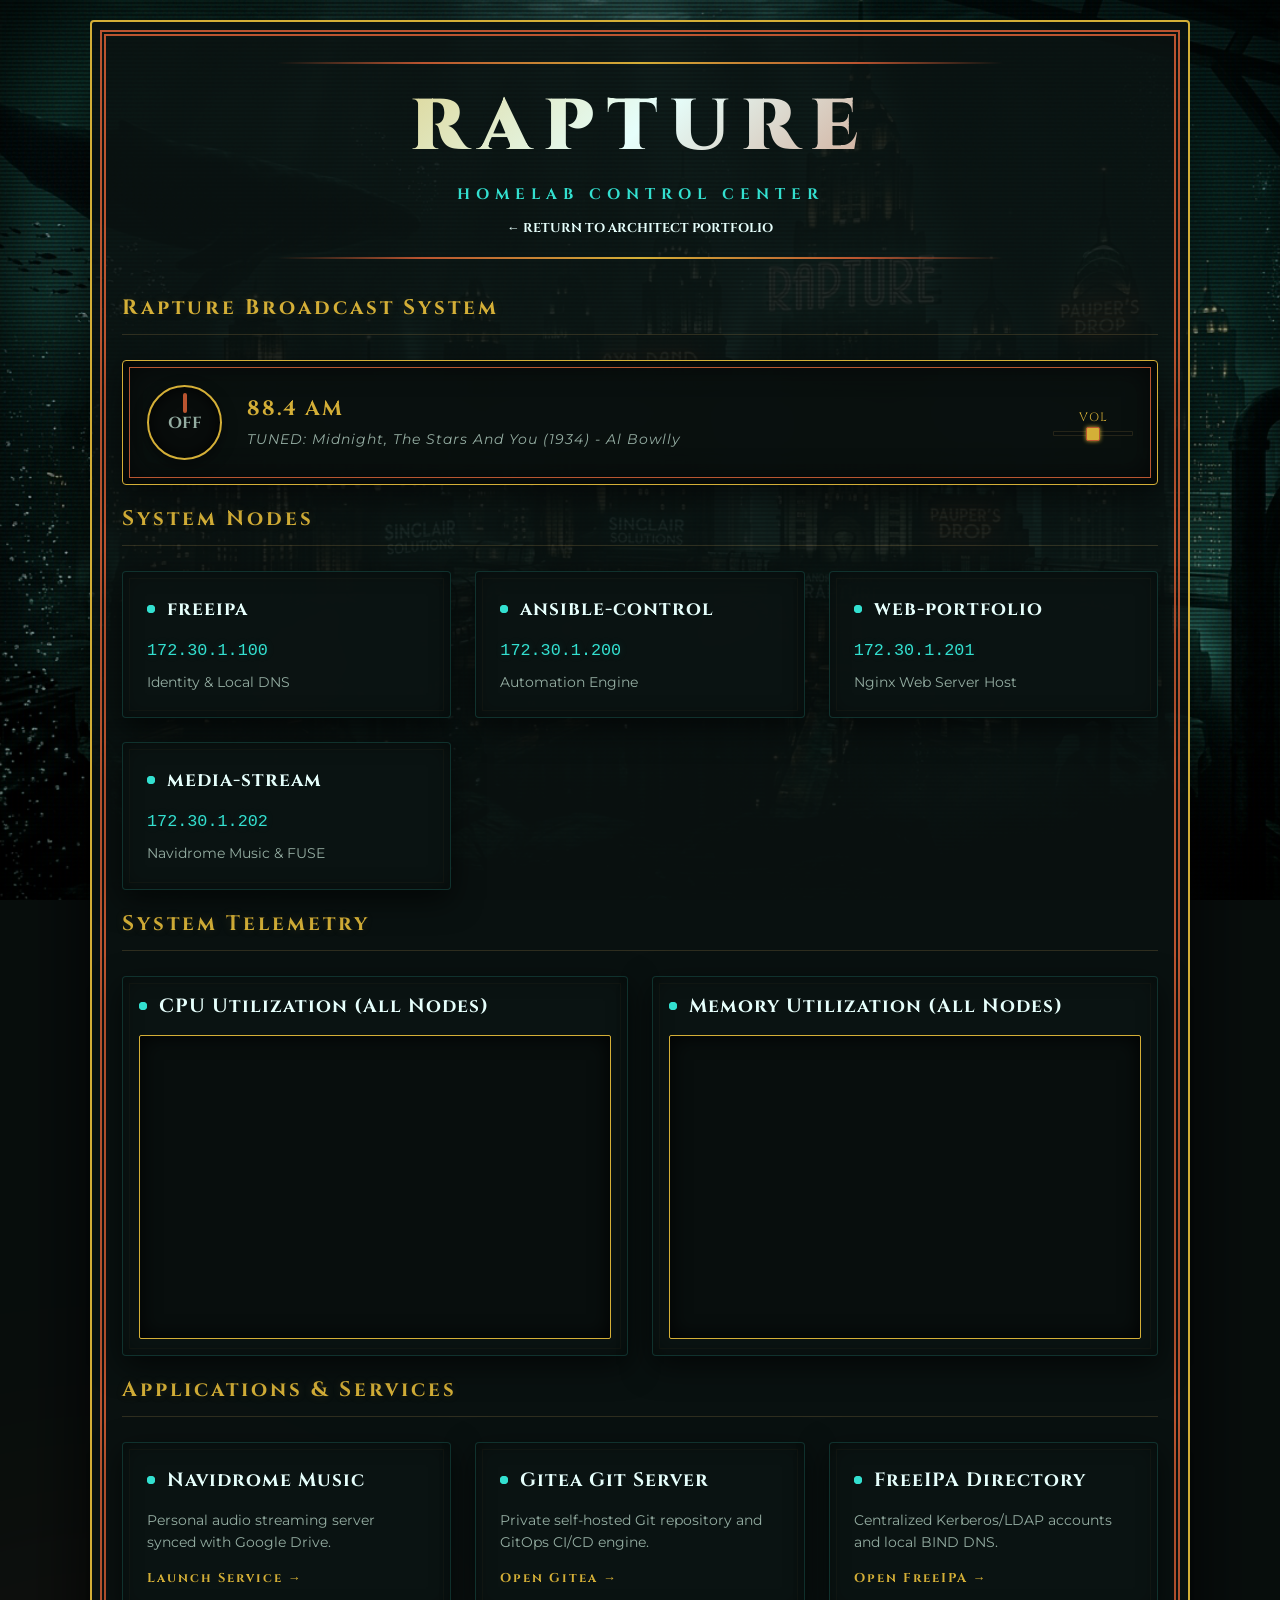
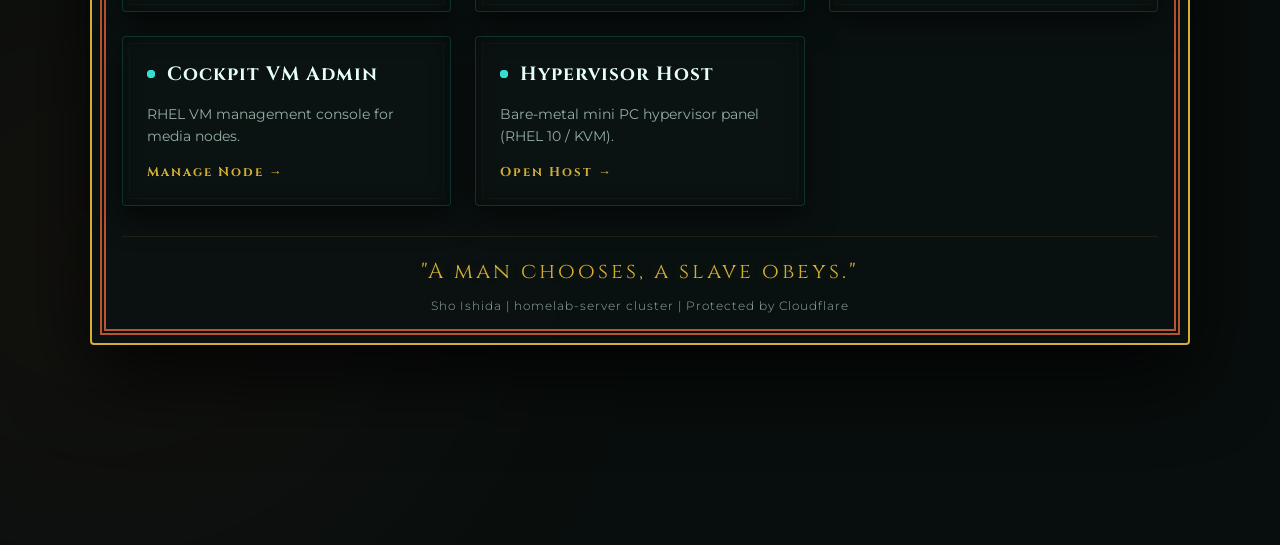
==== website/dashboard/index.html @ 202506ee "Move files accordingly" ====
<!DOCTYPE html>
<html lang="en">

<head>
  <meta charset="UTF-8">
  <meta name="viewport" content="width=device-width, initial-scale=1.0">
  <title>Rapture Homelab Portal</title>
  <link rel="stylesheet" href="style.css">
  <!-- Importing Art Deco fonts (Cinzel and Montserrat) -->
  <link
    href="https://fonts.googleapis.com/css2?family=Cinzel:wght@400;700;900&family=Montserrat:wght@300;400;600&display=swap"
    rel="stylesheet">
</head>

<body>

  <!-- Ambient underwater bioluminescent glow blobs -->
  <div class="glow-blob blob-cyan"></div>
  <div class="glow-blob blob-gold"></div>

  <!-- Floating bubble animations for underwater Rapture vibe -->
  <div class="bubbles">
    <div class="bubble"></div>
    <div class="bubble"></div>
    <div class="bubble"></div>
    <div class="bubble"></div>
    <div class="bubble"></div>
  </div>

  <div class="container art-deco-frame">
    <header class="main-header">
      <div class="deco-divider-top"></div>
      <h1>Rapture</h1>
      <p class="subtitle">Homelab Control Center</p>
      <a href="../" class="back-portfolio-btn" onmouseenter="this.style.backgroundColor='var(--gold-leaf)'; this.style.color='#060c14';" onmouseleave="this.style.backgroundColor='transparent'; this.style.color='var(--gold-leaf)';" style="display: inline-block; margin-top: 10px; font-family: 'Cinzel', serif; font-size: 0.8rem; font-weight: 700; color: var(--gold-leaf); text-decoration: none; border: 1px solid var(--gold-leaf); padding: 5px 15px; transition: all 0.3s ease;">← RETURN TO ARCHITECT PORTFOLIO</a>
      <div class="deco-divider-bottom"></div>
    </header>

    <main class="dashboard-grid">

      <!-- Rapture Radio Player Widget -->
      <section class="card-section radio-section">
        <h2>Rapture Broadcast System</h2>
        <div class="card radio-card">
          <div class="radio-controls">
            <!-- Vintage Toggle Switch -->
            <button id="radio-toggle" class="radio-switch">OFF</button>
            <div class="radio-info">
              <span class="frequency">88.4 AM</span>
              <p class="now-playing">TUNED: Rapture Jazz Network</p>
            </div>
            <!-- Volume Dial/Slider -->
            <div class="volume-container">
              <label for="volume">VOL</label>
              <input type="range" id="volume" min="0" max="1" step="0.1" value="0.5">
            </div>
          </div>
          <!-- Hidden Audio Element (Hotlinking a public domain 1930s Jazz Track) -->
          <audio id="radio-audio" crossorigin="anonymous" loop>
            <source src="https://upload.wikimedia.org/wikipedia/commons/d/d1/Buddy_Bolden_Band_-_The_Humbug.ogg"
              type="audio/ogg">
            <source src="https://archive.org/download/classic_jazz_recordings/AlBowlly-MidnightTheStarsAndYou1934.mp3"
              type="audio/mp3">
          </audio>
        </div>
      </section>

      <!-- Card Section 1: Homelab Nodes -->
      <section class="card-section">
        <h2>System Nodes</h2>
        <div class="grid">

          <div class="card">
            <div class="card-header">
              <span id="status-ipa" class="status-indicator online"></span>
              <h3>freeipa</h3>
            </div>
            <p class="ip">172.30.1.100</p>
            <p class="role">Identity & Local DNS</p>
          </div>

          <div class="card">
            <div class="card-header">
              <span id="status-control" class="status-indicator online"></span>
              <h3>ansible-control</h3>
            </div>
            <p class="ip">172.30.1.200</p>
            <p class="role">Automation Engine</p>
          </div>

          <div class="card">
            <div class="card-header">
              <span id="status-web" class="status-indicator online"></span>
              <h3>web-portfolio</h3>
            </div>
            <p class="ip">172.30.1.201</p>
            <p class="role">Nginx Web Server Host</p>
          </div>

          <div class="card">
            <div class="card-header">
              <span id="status-media" class="status-indicator online"></span>
              <h3>media-stream</h3>
            </div>
            <p class="ip">172.30.1.202</p>
            <p class="role">Navidrome Music & FUSE</p>
          </div>

        </div>
      </section>

      <!-- Card Section: System Telemetry -->
      <section class="card-section">
        <h2>System Telemetry</h2>
        <div class="telemetry-grid">

          <div class="card telemetry-card">
            <div class="card-header">
              <span class="status-indicator online"></span>
              <h3>CPU Utilization (All Nodes)</h3>
            </div>
            <!-- Note: Using secure https://grafana.shooey.xyz subdomain -->
            <iframe
              src="https://grafana.shooey.xyz/d-solo/rYdddlPWk/node-exporter-full?orgId=1&from=1783411995233&to=1783498395233&timezone=browser&var-ds_prometheus=cfrgo5x9dgrgge&var-job=homelab-nodes&var-nodename=media-stream.lab.local&var-node=172.30.1.202:9100&refresh=1m&theme=dark&panelId=panel-77"
              class="telemetry-iframe" frameborder="0"></iframe>
          </div>

          <div class="card telemetry-card">
            <div class="card-header">
              <span class="status-indicator online"></span>
              <h3>Memory Utilization (All Nodes)</h3>
            </div>
            <!-- Note: Using secure https://grafana.shooey.xyz subdomain -->
            <iframe
              src="https://grafana.shooey.xyz/d-solo/rYdddlPWk/node-exporter-full?orgId=1&from=now-5m&to=now&var-job=homelab-nodes&theme=dark&panelId=24"
              class="telemetry-iframe" frameborder="0"></iframe>
          </div>

        </div>
      </section>

      <!-- Card Section 2: Services & Applications -->
      <section class="card-section">
        <h2>Applications & Services</h2>
        <div class="grid">

          <!-- Navidrome Link -->
          <a href="https://music.shooey.xyz" target="_blank" class="card link-card">
            <div class="card-header">
              <span class="status-indicator online"></span>
              <h3>Navidrome Music</h3>
            </div>
            <p class="desc">Personal audio streaming server synced with Google Drive.</p>
            <span class="action-btn">Launch Service →</span>
          </a>

          <!-- Gitea Link -->
          <a href="https://gitea.shooey.xyz/sho/homelab" target="_blank" class="card link-card">
            <div class="card-header">
              <span class="status-indicator online"></span>
              <h3>Gitea Git Server</h3>
            </div>
            <p class="desc">Private self-hosted Git repository and GitOps CI/CD engine.</p>
            <span class="action-btn">Open Gitea →</span>
          </a>

          <!-- FreeIPA Link -->
          <a href="https://ipa.shooey.local/ipa/ui" target="_blank" class="card link-card">
            <div class="card-header">
              <span class="status-indicator online"></span>
              <h3>FreeIPA Directory</h3>
            </div>
            <p class="desc">Centralized Kerberos/LDAP accounts and local BIND DNS.</p>
            <span class="action-btn">Open FreeIPA →</span>
          </a>

          <!-- VM Cockpit Link -->
          <a href="https://172.30.1.202:9090" target="_blank" class="card link-card">
            <div class="card-header">
              <span class="status-indicator online"></span>
              <h3>Cockpit VM Admin</h3>
            </div>
            <p class="desc">RHEL VM management console for media nodes.</p>
            <span class="action-btn">Manage Node →</span>
          </a>

          <!-- Hypervisor Link -->
          <a href="https://172.30.1.10:9090" target="_blank" class="card link-card">
            <div class="card-header">
              <span class="status-indicator online"></span>
              <h3>Hypervisor Host</h3>
            </div>
            <p class="desc">Bare-metal mini PC hypervisor panel (RHEL 10 / KVM).</p>
            <span class="action-btn">Open Host →</span>
          </a>

        </div>
      </section>

    </main>

    <footer class="main-footer">
      <p class="ryan-quote">"A man chooses, a slave obeys."</p>
      <p class="footer-sub">Sho Ishida | homelab-server cluster | Protected by Cloudflare</p>
    </footer>
  </div>

  <script src="script.js"></script>
</body>

</html>
---- website/dashboard/style.css ----
/* Rapture Dark - Decayed BioShock / Post-Civil War Edition */
:root {
  /* Grungy, Murkier Base Colors */
  --bg-dark: rgb(8, 14, 13);          /* Pitch black ocean depth */
  --card-bg: rgba(11, 20, 19, 0.92);   /* Darkened, higher opacity glass panels */
  --card-hover: rgba(16, 28, 27, 0.98);
  --border-color: rgba(51, 224, 208, 0.15);
  
  /* Corroded, Weathered Accents */
  --cyan-glow: rgb(51, 224, 208);       /* Restored bright cyan glow */
  --gold-accent: rgb(212, 175, 55);     /* Restored bright Art Deco gold */
  --rust-accent: rgb(186, 84, 48);      /* Richer copper/rust accent */
  --text-main: rgb(230, 255, 252);      /* Main text: Crisp pale glowing cyan-white */
  --text-muted: rgb(148, 173, 162);     /* Lightened algae green-gray for clear contrast */
  
  --green-glow: rgb(52, 133, 96);
  --red-glow: rgb(184, 74, 74);
}

/* Core Settings */
* {
  box-sizing: border-box;
  margin: 0;
  padding: 0;
}

body {
  background-color: var(--bg-dark);
  background-image: url('bg.jpg');
  background-size: cover;
  background-position: center;
  background-attachment: fixed;
  color: var(--text-main);
  font-family: 'Montserrat', sans-serif;
  min-height: 100vh;
  overflow-x: hidden;
  position: relative;
  /* Custom gold Art Deco pointer cursor */
  cursor: url("data:image/svg+xml;utf8,<svg xmlns='http://www.w3.org/2000/svg' width='24' height='24' viewBox='0 0 24 24'><polygon points='0,0 16,6 9,9 6,16' fill='%23997a3d' stroke='%23080e0d' stroke-width='1.5'/></svg>"), auto;
}

/* Custom glowing cyan pointer cursor on hover elements */
a, button, input[type="range"], .link-card {
  cursor: url("data:image/svg+xml;utf8,<svg xmlns='http://www.w3.org/2000/svg' width='24' height='24' viewBox='0 0 24 24'><polygon points='0,0 16,6 9,9 6,16' fill='%2333e0d0' stroke='%23080e0d' stroke-width='1.5'/></svg>"), pointer !important;
}

/* CRT Scanline Overlay Effect layered on top of background image */
body::before {
  content: '';
  position: fixed;
  top: 0;
  left: 0;
  width: 100%;
  height: 100%;
  background: 
    linear-gradient(rgba(18, 16, 16, 0) 50%, rgba(0, 0, 0, 0.35) 50%),
    linear-gradient(90deg, rgba(255, 0, 0, 0.03), rgba(0, 255, 0, 0.01), rgba(0, 0, 255, 0.03));
  background-size: 100% 4px, 6px 100%;
  pointer-events: none;
  z-index: 8; /* Moved behind the dashboard container */
}

/* Heavy vignette shadow for deep-sea bathysphere feeling */
body::after {
  content: '';
  position: fixed;
  top: 0;
  left: 0;
  width: 100%;
  height: 100%;
  box-shadow: inset 0 0 140px rgba(0, 0, 0, 0.95);
  pointer-events: none;
  z-index: 9; /* Moved behind the dashboard container */
}

/* Ambient Bioluminescent Background Blobs (Dimmed) */
.glow-blob {
  position: absolute;
  width: 600px;
  height: 600px;
  border-radius: 50%;
  filter: blur(160px);
  opacity: 0.08;
  z-index: 0;
  pointer-events: none;
}

.blob-cyan {
  background-color: var(--cyan-glow);
  top: -100px;
  right: -100px;
}

.blob-gold {
  background-color: var(--rust-accent);
  bottom: -200px;
  left: -200px;
}

/* Slower Murky Floating Bubbles */
.bubbles {
  position: fixed;
  top: 0;
  left: 0;
  width: 100%;
  height: 100%;
  z-index: 0;
  pointer-events: none;
  overflow: hidden;
}

.bubble {
  position: absolute;
  bottom: -30px;
  background-color: rgba(40, 180, 168, 0.06);
  border: 1px solid rgba(40, 180, 168, 0.15);
  border-radius: 50%;
  animation: floatUp 25s infinite linear;
}

.bubble:nth-child(1) { left: 10%; width: 22px; height: 22px; animation-duration: 22s; animation-delay: 2s; }
.bubble:nth-child(2) { left: 25%; width: 10px; height: 10px; animation-duration: 35s; animation-delay: 5s; }
.bubble:nth-child(3) { left: 50%; width: 35px; height: 35px; animation-duration: 28s; animation-delay: 0s; }
.bubble:nth-child(4) { left: 70%; width: 14px; height: 14px; animation-duration: 40s; animation-delay: 8s; }
.bubble:nth-child(5) { left: 85%; width: 26px; height: 26px; animation-duration: 30s; animation-delay: 4s; }

@keyframes floatUp {
  0% { transform: translateY(0) translateX(0) scale(0.8); opacity: 0; }
  10% { opacity: 0.5; }
  90% { opacity: 0.5; }
  100% { transform: translateY(-110vh) translateX(80px) scale(1.2); opacity: 0; }
}

/* Container & Tarnished Art Deco Outer Border Frame */
.container {
  max-width: 1100px;
  margin: 20px auto; /* Reduced from 50px auto */
  padding: 30px;     /* Reduced from 40px */
  position: relative;
  z-index: 10; /* Brought to the absolute front so text is clean and un-distorted */
  background: rgba(10, 18, 17, 0.9);
  border-radius: 4px; /* Hard square edges */
  box-shadow: 0 30px 80px rgba(0, 0, 0, 0.8);
}

.art-deco-frame {
  border: 2px solid var(--gold-accent);
  outline: 6px double var(--rust-accent); /* Double rust frame outline */
  outline-offset: -16px;
}

/* Header with Flickering Power Effect */
.main-header {
  text-align: center;
  margin-bottom: 25px; /* Reduced from 50px */
  padding: 10px 0;
}

.deco-divider-top, .deco-divider-bottom {
  height: 2px;
  background: linear-gradient(90deg, transparent, var(--rust-accent) 20%, var(--gold-accent) 50%, var(--rust-accent) 80%, transparent);
  width: 70%;
  margin: 0 auto;
}

.deco-divider-top { margin-bottom: 15px; }
.deco-divider-bottom { margin-top: 15px; }

.main-header h1 {
  font-family: 'Cinzel', serif;
  font-size: 4.5rem;
  font-weight: 900;
  letter-spacing: 12px;
  text-transform: uppercase;
  color: var(--text-main);
  background: linear-gradient(135deg, var(--gold-accent), var(--text-main), var(--rust-accent));
  -webkit-background-clip: text;
  -webkit-text-fill-color: transparent;
  animation: lightFlicker 6s infinite;
}

.main-header .subtitle {
  color: var(--cyan-glow);
  font-family: 'Cinzel', serif;
  font-size: 0.95rem;
  font-weight: 700;
  text-transform: uppercase;
  letter-spacing: 6px;
  margin-top: 8px;
  animation: glowPulse 4s infinite alternate;
}

/* Dashboard Sections */
.card-section {
  margin-bottom: 20px; /* Reduced from 40px */
}

.card-section h2 {
  font-family: 'Cinzel', serif;
  font-size: 1.3rem;
  font-weight: 700;
  margin-bottom: 25px;
  color: var(--gold-accent);
  border-bottom: 1px solid rgba(197, 160, 89, 0.2);
  padding-bottom: 12px;
  letter-spacing: 3px;
  text-shadow: 0 0 10px rgba(153, 122, 61, 0.2);
}

/* Grid Layout */
.grid {
  display: grid;
  grid-template-columns: repeat(auto-fit, minmax(300px, 1fr));
  gap: 24px;
}

/* Decayed Glassmorphic Cards */
.card {
  background: var(--card-bg);
  border: 1px solid var(--border-color);
  border-radius: 4px; /* Harder corners for Art Deco geometric style */
  padding: 24px;
  backdrop-filter: blur(24px); /* Increased blur to strongly diffuse the detailed background */
  -webkit-backdrop-filter: blur(24px);
  transition: all 0.4s cubic-bezier(0.16, 1, 0.3, 1);
  display: flex;
  flex-direction: column;
  position: relative;
  box-shadow: 0 10px 30px rgba(0, 0, 0, 0.6), inset 0 0 20px rgba(0, 0, 0, 0.4);
}

.card::before {
  content: '';
  position: absolute;
  top: 6px;
  left: 6px;
  right: 6px;
  bottom: 6px;
  border: 1px solid rgba(153, 122, 61, 0.05);
  pointer-events: none;
}

.card-header {
  display: flex;
  align-items: center;
  gap: 12px;
  margin-bottom: 16px;
}

.card h3 {
  font-family: 'Cinzel', serif;
  font-size: 1.2rem;
  font-weight: 700;
  letter-spacing: 1px;
}

.card p {
  font-size: 0.88rem;
  color: var(--text-muted);
  line-height: 1.6;
}

.card .ip {
  font-family: monospace;
  font-size: 1.05rem;
  color: var(--cyan-glow);
  margin-bottom: 6px;
  text-shadow: 0 0 8px rgba(40, 180, 168, 0.2);
}

/* Interactive link cards */
.link-card {
  text-decoration: none;
  color: inherit;
  cursor: pointer;
}

.link-card:hover {
  background: var(--card-hover);
  border-color: var(--border-hover);
  transform: scale(1.01);
  box-shadow: 0 10px 40px rgba(0, 0, 0, 0.6), 0 0 15px rgba(153, 122, 61, 0.1);
}

.action-btn {
  margin-top: auto;
  padding-top: 16px;
  font-family: 'Cinzel', serif;
  font-size: 0.8rem;
  font-weight: 700;
  color: var(--gold-accent);
  letter-spacing: 2px;
  transition: all 0.3s ease;
}

.link-card:hover .action-btn {
  transform: translateX(6px);
  color: var(--cyan-glow);
  text-shadow: 0 0 8px rgba(40, 180, 168, 0.4);
}

/* Pulsing Status Indicators (Flickering) */
.status-indicator {
  width: 8px;
  height: 8px;
  border-radius: 50%;
  display: inline-block;
  position: relative;
}

.status-indicator::after {
  content: '';
  position: absolute;
  top: 0;
  left: 0;
  width: 100%;
  height: 100%;
  border-radius: 50%;
  animation: pulse 3s infinite;
}

.online {
  background-color: var(--cyan-glow);
  animation: neonFlicker 8s infinite alternate;
}

.online::after {
  background-color: var(--cyan-glow);
}

@keyframes pulse {
  0% { transform: scale(1); opacity: 0.6; }
  100% { transform: scale(3.5); opacity: 0; }
}

/* Rapture Radio Player (Decayed Panel look) */
.radio-card {
  border: 1px double var(--gold-accent) !important;
  outline: 1px solid var(--rust-accent);
  outline-offset: -8px;
  background: rgba(10, 16, 15, 0.95) !important;
  box-shadow: inset 0 0 30px rgba(0,0,0,0.8), 0 10px 30px rgba(0,0,0,0.5) !important;
}

.radio-controls {
  display: flex;
  align-items: center;
  justify-content: space-between;
  gap: 25px;
}

/* Rusted Brass Toggle Knob */
.radio-switch {
  font-family: 'Cinzel', serif;
  font-weight: 700;
  font-size: 1rem;
  background: rgb(8, 12, 11);
  color: var(--text-muted);
  border: 2px solid var(--gold-accent);
  width: 75px;
  height: 75px;
  border-radius: 50%;
  cursor: pointer;
  box-shadow: inset 0 0 15px rgba(0,0,0,0.9), 0 5px 15px rgba(0,0,0,0.4);
  transition: all 0.4s ease;
  display: flex;
  align-items: center;
  justify-content: center;
  position: relative;
}

.radio-switch::before {
  content: '';
  position: absolute;
  width: 4px;
  height: 20px;
  background: var(--rust-accent);
  top: 6px;
  left: 50%;
  transform: translateX(-50%);
  border-radius: 2px;
  transition: transform 0.4s ease;
}

.radio-switch.active {
  color: var(--gold-accent);
  border-color: var(--rust-accent);
  box-shadow: 0 0 20px rgba(168, 70, 39, 0.3), inset 0 0 5px rgba(168, 70, 39, 0.2);
  text-shadow: 0 0 8px var(--gold-accent);
}

.radio-switch.active::before {
  transform: translateX(-50%) rotate(90deg); /* Turn dial 90 degrees when ON */
}

.radio-info {
  flex-grow: 1;
}

.radio-info .frequency {
  font-family: 'Cinzel', serif;
  font-size: 1.3rem;
  font-weight: 700;
  color: var(--gold-accent);
  letter-spacing: 2px;
  animation: neonFlicker 5s infinite;
}

.radio-info .now-playing {
  font-size: 0.85rem;
  color: var(--text-muted);
  font-style: italic;
  margin-top: 6px;
  letter-spacing: 1px;
}

/* Volume Dial/Slider */
.volume-container {
  display: flex;
  flex-direction: column;
  align-items: center;
  gap: 6px;
}

.volume-container label {
  font-family: 'Cinzel', serif;
  font-size: 0.75rem;
  color: var(--gold-accent);
  letter-spacing: 1px;
}

#volume {
  -webkit-appearance: none;
  width: 80px;
  background: var(--bg-dark);
  height: 5px;
  border-radius: 1px;
  outline: none;
  border: 1px solid rgba(197, 160, 89, 0.15);
}

#volume::-webkit-slider-thumb {
  -webkit-appearance: none;
  width: 14px;
  height: 14px;
  border-radius: 2px; /* Square slider thumb for vintage hardware */
  background: var(--gold-accent);
  border: 1px solid var(--rust-accent);
  cursor: pointer;
  box-shadow: 0 0 4px var(--gold-accent);
}

/* Footer & Andrew Ryan Quote */
.main-footer {
  text-align: center;
  margin-top: 30px; /* Reduced from 60px */
  padding-top: 20px; /* Reduced from 30px */
  border-top: 1px solid rgba(153, 122, 61, 0.15);
}

.ryan-quote {
  font-family: 'Cinzel', serif;
  font-size: 1.35rem;
  font-weight: 400;
  letter-spacing: 3px;
  color: var(--gold-accent);
  margin-bottom: 12px;
  text-shadow: 0 0 12px rgba(153, 122, 61, 0.2);
  animation: quoteGlow 7s infinite alternate;
}

.footer-sub {
  color: var(--text-muted);
  font-size: 0.78rem;
  font-weight: 300;
  letter-spacing: 1px;
}

/* Animations for Decaying Power Grid */
@keyframes lightFlicker {
  0%, 19.999%, 22%, 62.999%, 64%, 64.999%, 70%, 100% {
    opacity: 0.98;
    filter: drop-shadow(0 0 20px rgba(197, 160, 89, 0.15));
  }
  20%, 21.999%, 63%, 63.999%, 65%, 69.999% {
    opacity: 0.45;
    filter: none;
  }
}

@keyframes neonFlicker {
  0%, 19.999%, 21%, 23%, 25%, 54.999%, 56%, 100% {
    opacity: 0.9;
    text-shadow: 0 0 8px var(--cyan-glow);
  }
  20%, 22.999%, 24%, 55%, 55.999% {
    opacity: 0.3;
    text-shadow: none;
  }
}

@keyframes glowPulse {
  0% { text-shadow: 0 0 5px var(--cyan-glow); }
  100% { text-shadow: 0 0 15px var(--cyan-glow); }
}

@keyframes quoteGlow {
  0% { text-shadow: 0 0 5px rgba(153, 122, 61, 0.1); }
  100% { text-shadow: 0 0 15px rgba(153, 122, 61, 0.3); }
}

/* Offline status indicator (red) */
.offline {
  background-color: var(--red-glow) !important;
}

.offline::after {
  background-color: var(--red-glow) !important;
}

/* Telemetry Grid & Grafana Embed Iframe Styling */
.telemetry-grid {
  display: grid;
  grid-template-columns: repeat(auto-fit, minmax(450px, 1fr));
  gap: 24px;
}

.telemetry-card {
  height: 380px; /* Generous height to fit Grafana timelines */
  padding: 16px;
}

.telemetry-iframe {
  width: 100%;
  height: 100%;
  border: 1px solid var(--gold-accent);
  background: var(--bg-dark);
  border-radius: 2px;
  box-shadow: inset 0 0 20px rgba(0, 0, 0, 0.9);
}
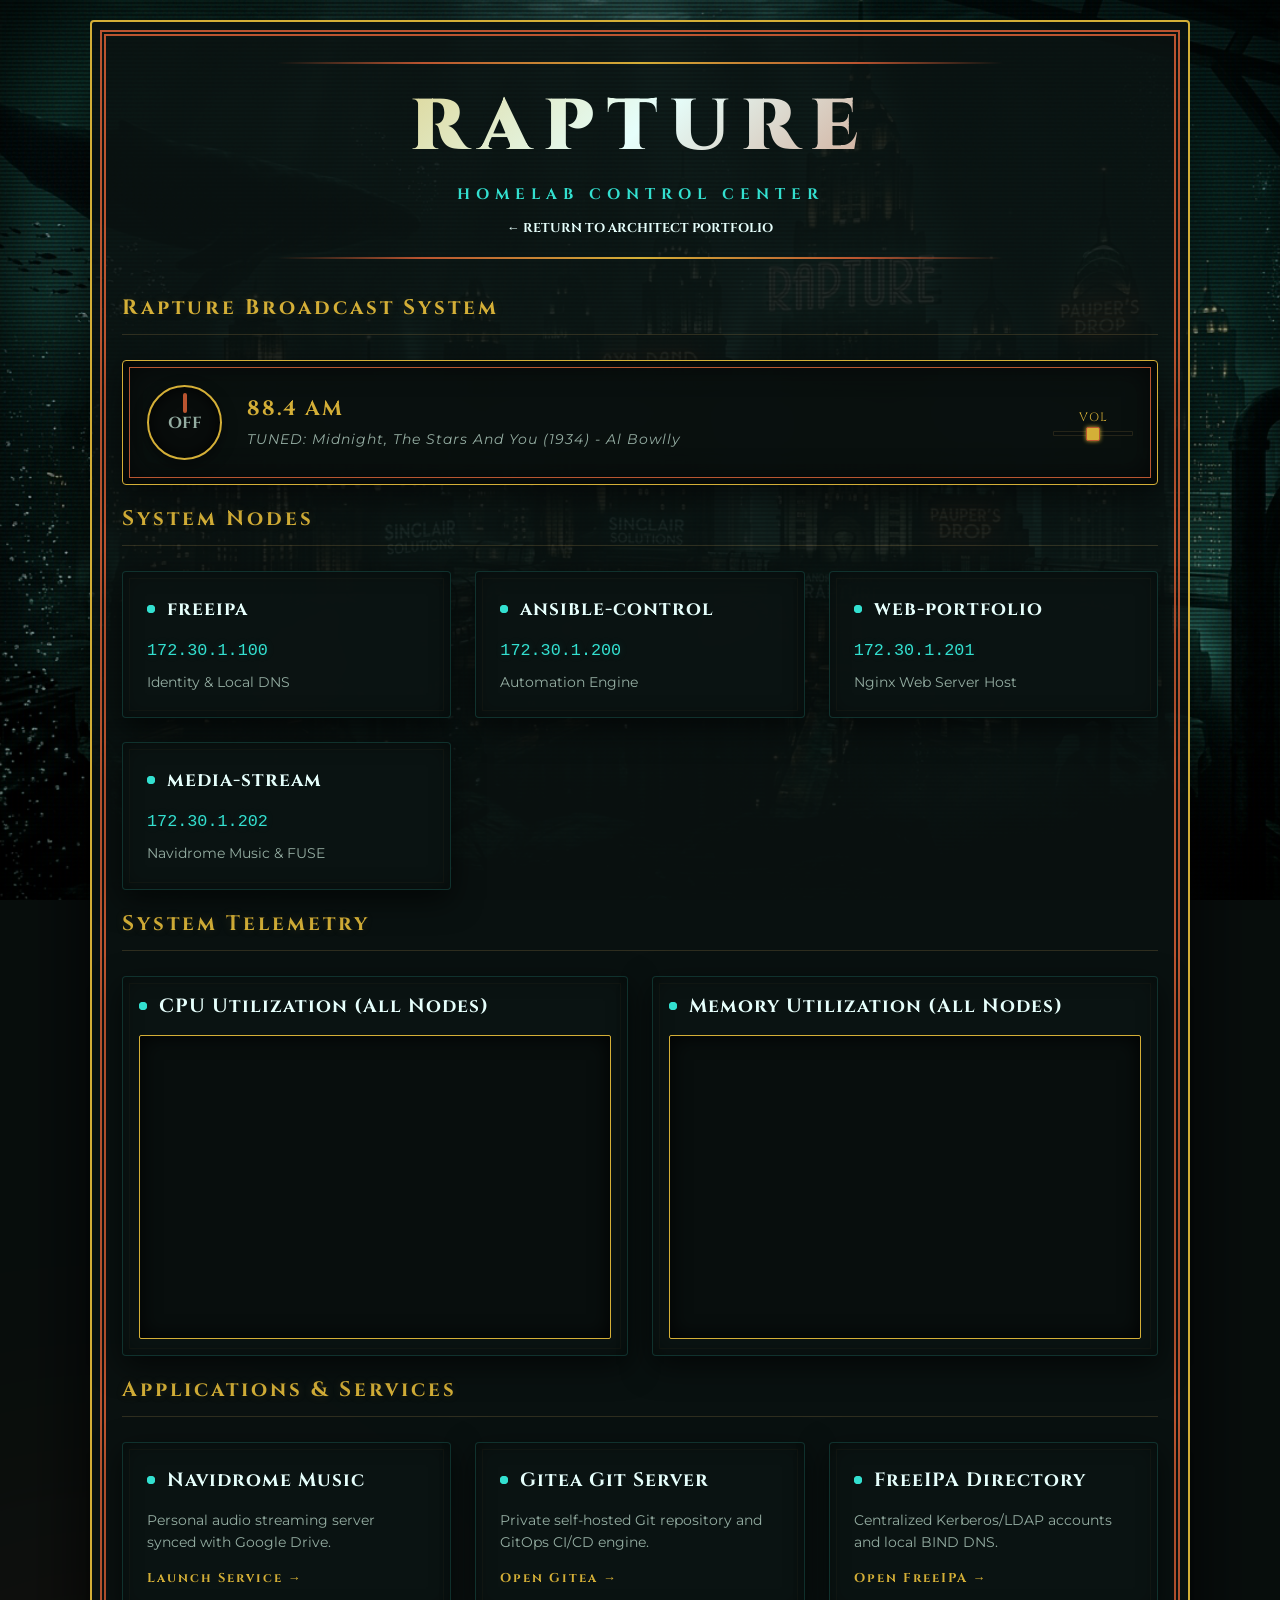
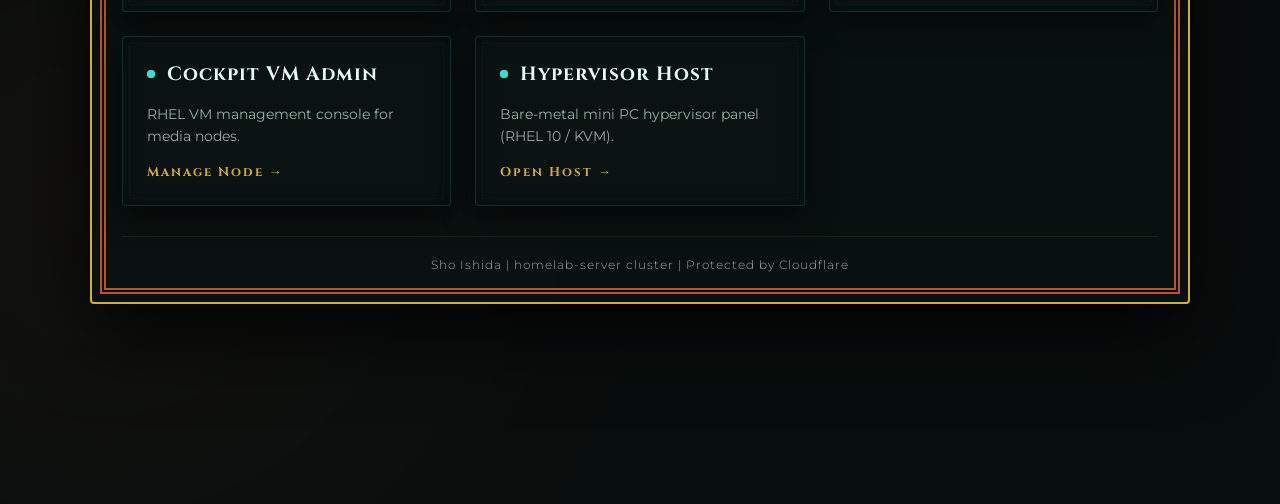
==== commit 557dec7e: "Increase dashboard button visibility and remove edgy footer quotes" ====
--- a/website/dashboard/index.html
+++ b/website/dashboard/index.html
@@ -32,7 +32,7 @@
       <div class="deco-divider-top"></div>
       <h1>Rapture</h1>
       <p class="subtitle">Homelab Control Center</p>
-      <a href="../" class="back-portfolio-btn" onmouseenter="this.style.backgroundColor='var(--gold-leaf)'; this.style.color='#060c14';" onmouseleave="this.style.backgroundColor='transparent'; this.style.color='var(--gold-leaf)';" style="display: inline-block; margin-top: 10px; font-family: 'Cinzel', serif; font-size: 0.8rem; font-weight: 700; color: var(--gold-leaf); text-decoration: none; border: 1px solid var(--gold-leaf); padding: 5px 15px; transition: all 0.3s ease;">← RETURN TO ARCHITECT PORTFOLIO</a>
+      <a href="https://portfolio.shooey.xyz" class="back-portfolio-btn" onmouseenter="this.style.backgroundColor='var(--gold-leaf)'; this.style.color='#060c14';" onmouseleave="this.style.backgroundColor='transparent'; this.style.color='var(--gold-leaf)';" style="display: inline-block; margin-top: 10px; font-family: 'Cinzel', serif; font-size: 0.8rem; font-weight: 700; color: var(--gold-leaf); text-decoration: none; border: 1px solid var(--gold-leaf); padding: 5px 15px; transition: all 0.3s ease;">← RETURN TO ARCHITECT PORTFOLIO</a>
       <div class="deco-divider-bottom"></div>
     </header>
 
@@ -200,7 +200,6 @@
     </main>
 
     <footer class="main-footer">
-      <p class="ryan-quote">"A man chooses, a slave obeys."</p>
       <p class="footer-sub">Sho Ishida | homelab-server cluster | Protected by Cloudflare</p>
     </footer>
   </div>
